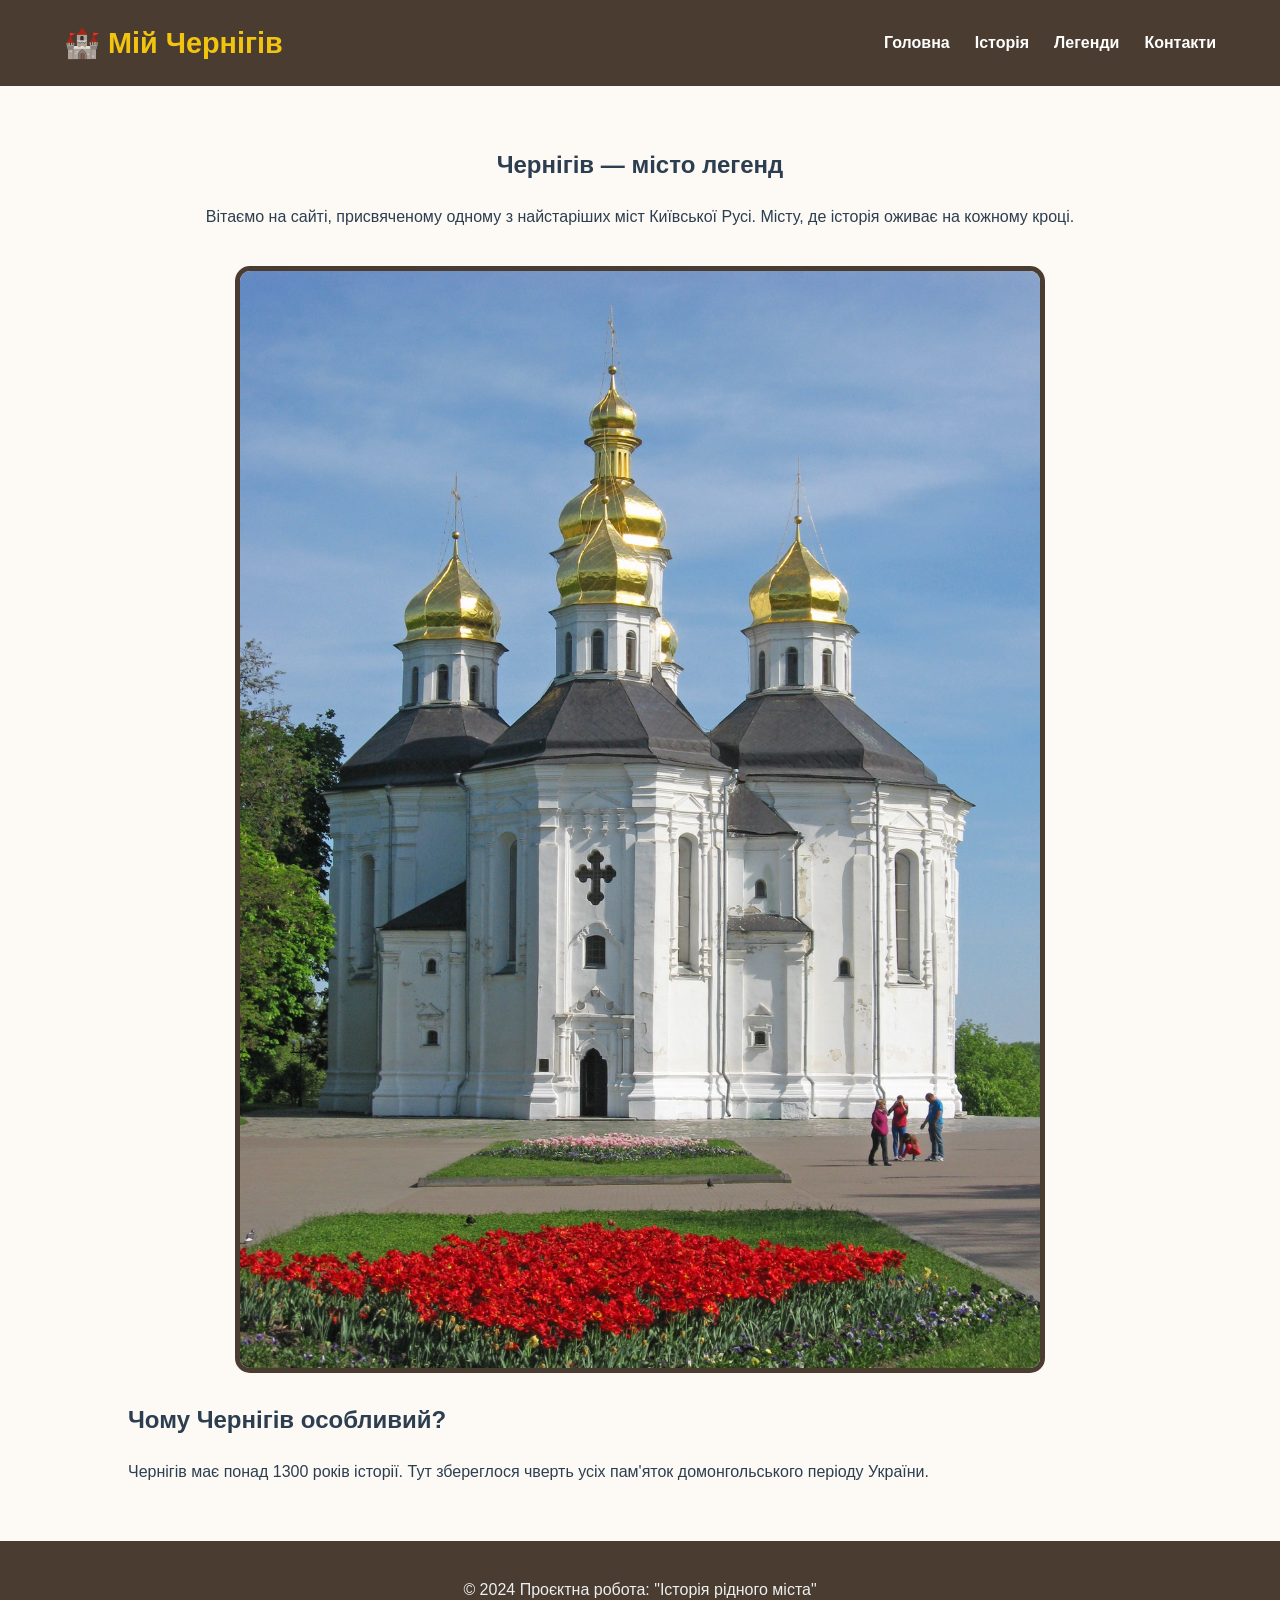
==== index.html @ f02a1233 "Add files via upload" ====
<!DOCTYPE html>
<html lang="uk">
<head>
  <meta charset="UTF-8">
  <meta name="viewport" content="width=device-width, initial-scale=1.0">
  <title>Чернігів Стародавній | Головна</title>
  <link rel="stylesheet" href="style.css">
</head>
<body>
<header>
  <div class="logo">🏰 Мій Чернігів</div>
  <nav>
    <ul>
      <li><a href="index.html">Головна</a></li>
      <li><a href="history.html">Історія</a></li>
      <li><a href="legends.html">Легенди</a></li>
      <li><a href="contact.html">Контакти</a></li>
    </ul>
  </nav>
</header>

<main>
  <section class="hero">
    <h1>Чернігів — місто легенд</h1>
    <p>Вітаємо на сайті, присвяченому одному з найстаріших міст Київської Русі. Місту, де історія оживає на кожному кроці.</p>
    <img src="Єкатеринська_Церква.jpg" alt="Єкатеринська_Церква" class="main-img">
  </section>

  <section class="intro">
    <h2>Чому Чернігів особливий?</h2>
    <p>Чернігів має понад 1300 років історії. Тут збереглося чверть усіх пам'яток домонгольського періоду України.</p>
  </section>
</main>

<footer>
  <p>&copy; 2024 Проєктна робота: "Історія рідного міста"</p>
</footer>
</body>
</html>
---- style.css ----
body {
  font-family: 'Arial', sans-serif;
  margin: 0;
  line-height: 1.6;
  background-color: #fdfaf5;
  color: #2c3e50;
}


header {
  background-color: #4a3c31;
  color: #f1c40f;
  padding: 20px 5%;
  display: flex;
  justify-content: space-between;
  align-items: center;
}

.logo {
  font-size: 1.8rem;
  font-weight: bold;
}


nav ul {
  display: flex;
  list-style: none;
  margin: 0;
  padding: 0;
}

nav ul li {
  margin-left: 25px;
}

nav a {
  color: white;
  text-decoration: none;
  font-weight: bold;
  transition: 0.3s;
}

nav a:hover {
  color: #f1c40f;
}


main {
  padding: 40px 10%;
  min-height: 70vh;
}

.hero {
  text-align: center;
}

.main-img {
  width: 100%;
  max-width: 800px;
  border: 5px solid #4a3c31;
  border-radius: 15px;
  margin-top: 20px;
}


.grid-container {
  display: flex;
  flex-wrap: wrap;
  gap: 20px;
  margin-top: 30px;
}

.card {
  background: white;
  padding: 20px;
  border-radius: 10px;
  box-shadow: 0 4px 8px rgba(0,0,0,0.1);
  flex: 1 1 250px;
}


.legend-box {
  background: #f1e4d3;
  padding: 15px;
  margin-bottom: 20px;
  border-left: 5px solid #4a3c31;
}


.contact-form {
  display: flex;
  flex-direction: column;
  max-width: 500px;
}

.contact-form input, .contact-form textarea {
  padding: 10px;
  margin-bottom: 15px;
  border: 1px solid #ccc;
  border-radius: 5px;
}

button {
  background-color: #4a3c31;
  color: white;
  padding: 12px;
  border: none;
  border-radius: 5px;
  cursor: pointer;
  font-size: 1rem;
}

button:hover {
  background-color: #6d5948;
}


footer {
  text-align: center;
  padding: 20px;
  background: #4a3c31;
  color: #ecf0f1;
}
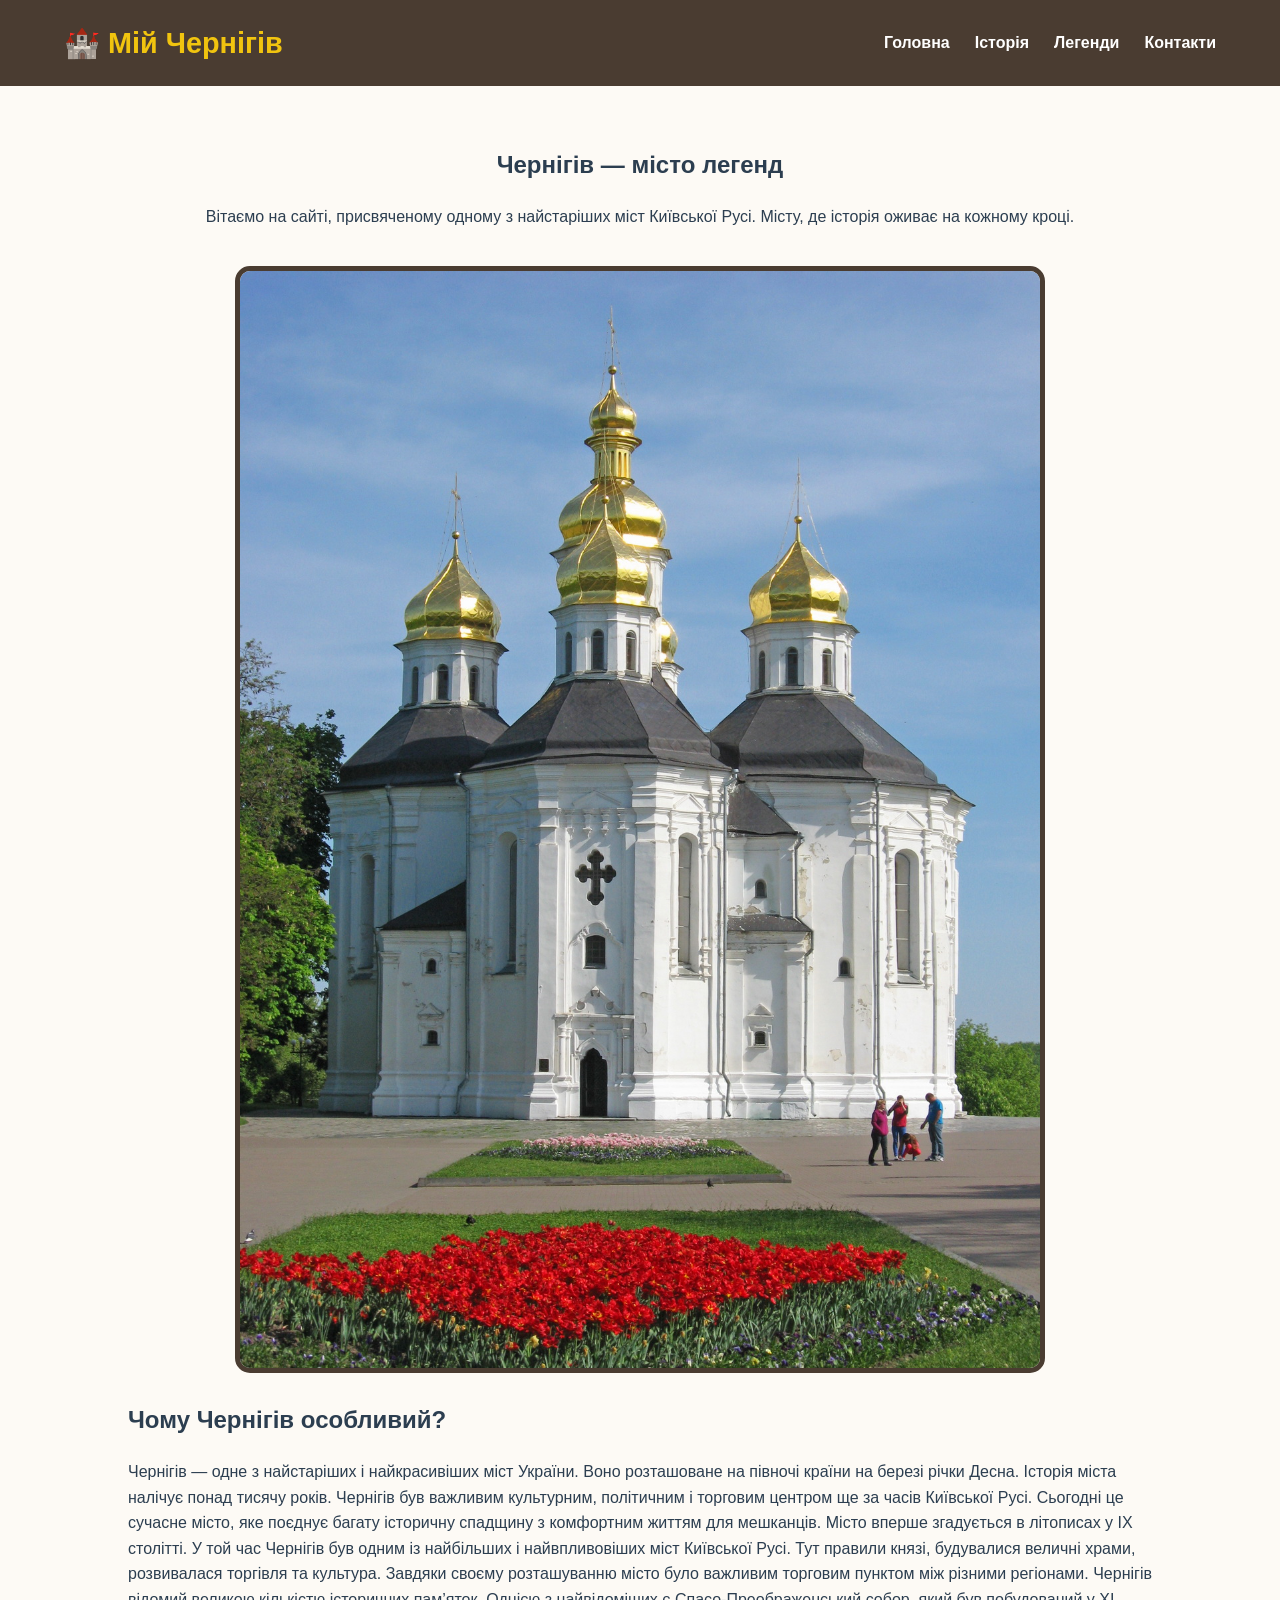
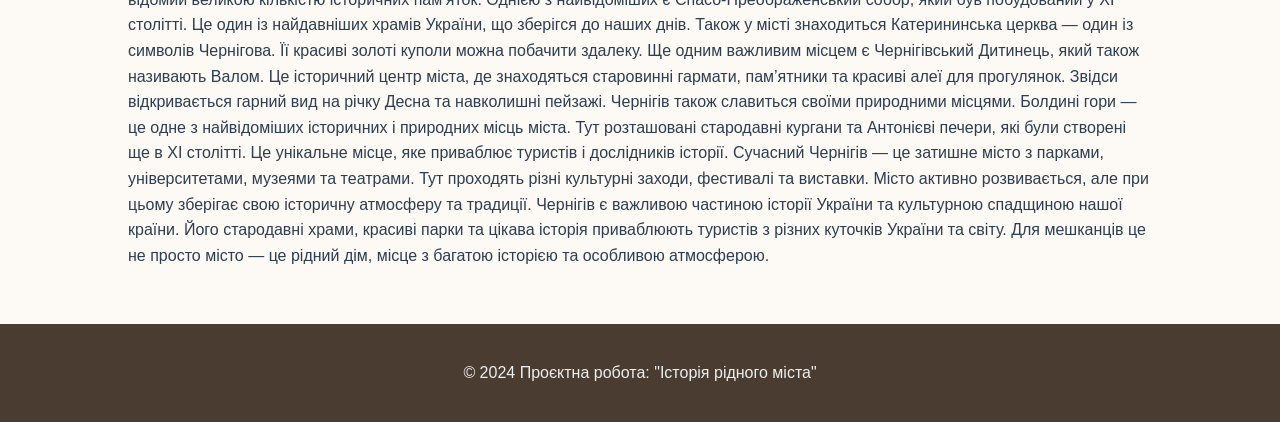
==== commit c4ddc71d: "Update index.html" ====
--- a/index.html
+++ b/index.html
@@ -28,7 +28,19 @@
 
   <section class="intro">
     <h2>Чому Чернігів особливий?</h2>
-    <p>Чернігів має понад 1300 років історії. Тут збереглося чверть усіх пам'яток домонгольського періоду України.</p>
+    <p>Чернігів — одне з найстаріших і найкрасивіших міст України. Воно розташоване на півночі країни на березі річки Десна. Історія міста налічує понад тисячу років. Чернігів був важливим культурним, політичним і торговим центром ще за часів Київської Русі. Сьогодні це сучасне місто, яке поєднує багату історичну спадщину з комфортним життям для мешканців.
+
+Місто вперше згадується в літописах у IX столітті. У той час Чернігів був одним із найбільших і найвпливовіших міст Київської Русі. Тут правили князі, будувалися величні храми, розвивалася торгівля та культура. Завдяки своєму розташуванню місто було важливим торговим пунктом між різними регіонами.
+
+Чернігів відомий великою кількістю історичних пам’яток. Однією з найвідоміших є Спасо-Преображенський собор, який був побудований у XI столітті. Це один із найдавніших храмів України, що зберігся до наших днів. Також у місті знаходиться Катерининська церква — один із символів Чернігова. Її красиві золоті куполи можна побачити здалеку.
+
+Ще одним важливим місцем є Чернігівський Дитинець, який також називають Валом. Це історичний центр міста, де знаходяться старовинні гармати, пам’ятники та красиві алеї для прогулянок. Звідси відкривається гарний вид на річку Десна та навколишні пейзажі.
+
+Чернігів також славиться своїми природними місцями. Болдині гори — це одне з найвідоміших історичних і природних місць міста. Тут розташовані стародавні кургани та Антонієві печери, які були створені ще в XI столітті. Це унікальне місце, яке приваблює туристів і дослідників історії.
+
+Сучасний Чернігів — це затишне місто з парками, університетами, музеями та театрами. Тут проходять різні культурні заходи, фестивалі та виставки. Місто активно розвивається, але при цьому зберігає свою історичну атмосферу та традиції.
+
+Чернігів є важливою частиною історії України та культурною спадщиною нашої країни. Його стародавні храми, красиві парки та цікава історія приваблюють туристів з різних куточків України та світу. Для мешканців це не просто місто — це рідний дім, місце з багатою історією та особливою атмосферою.</p>
   </section>
 </main>
 
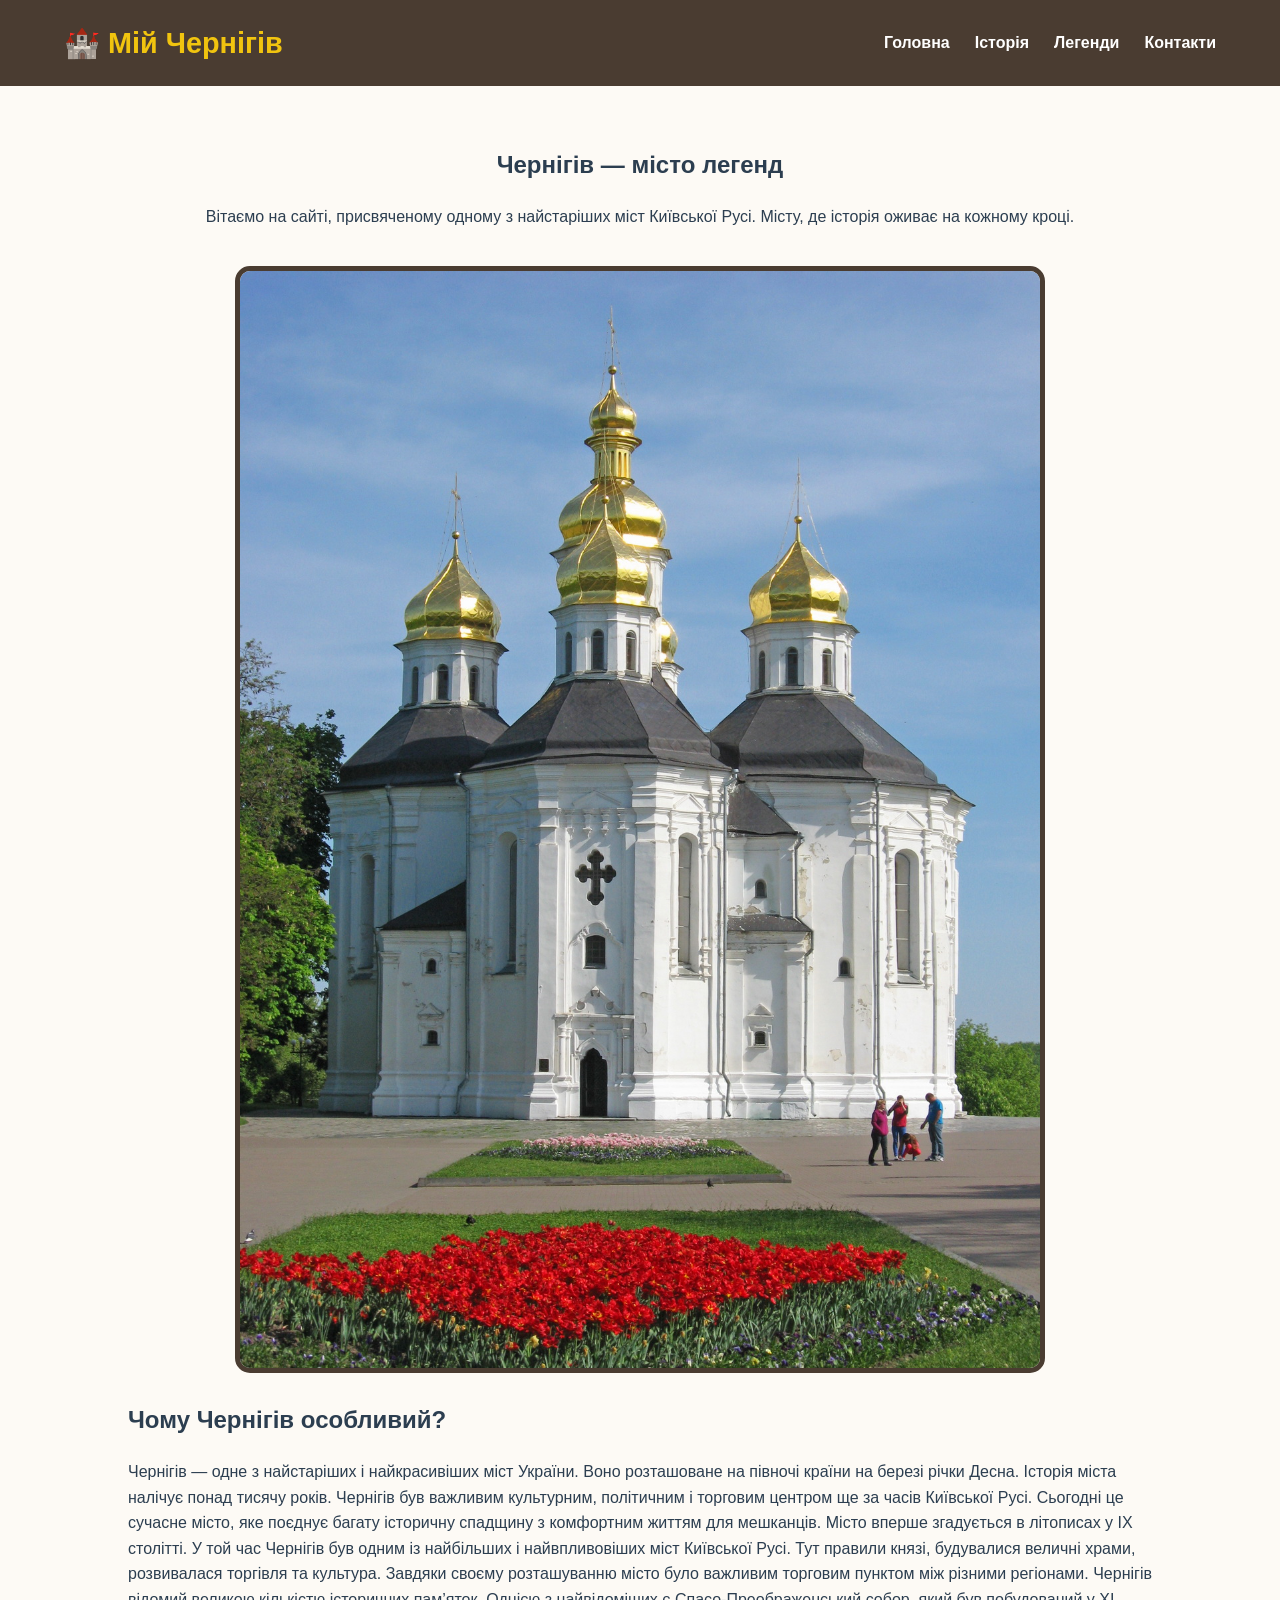
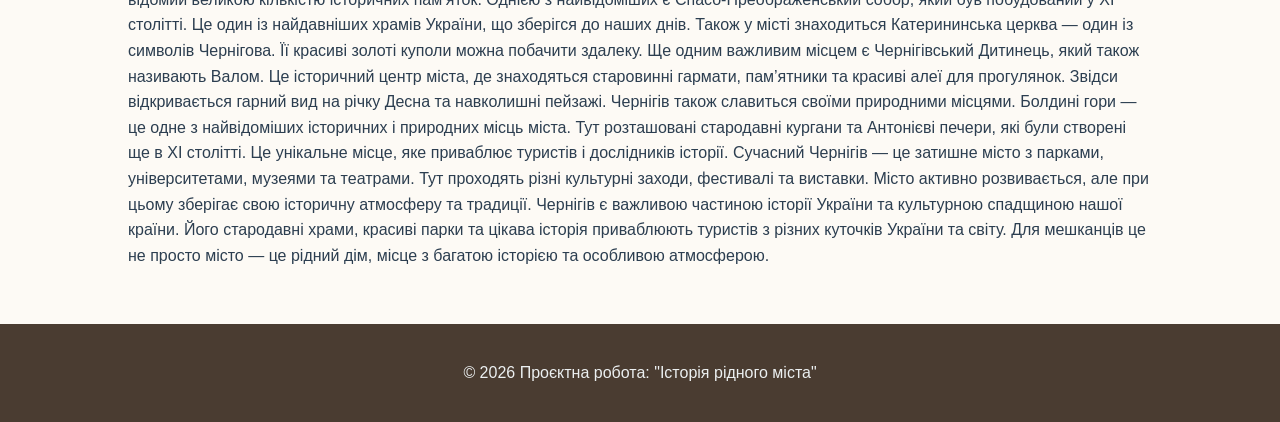
==== commit 3ae5ffec: "Update index.html" ====
--- a/index.html
+++ b/index.html
@@ -45,7 +45,7 @@
 </main>
 
 <footer>
-  <p>&copy; 2024 Проєктна робота: "Історія рідного міста"</p>
+  <p>&copy; 2026 Проєктна робота: "Історія рідного міста"</p>
 </footer>
 </body>
 </html>
